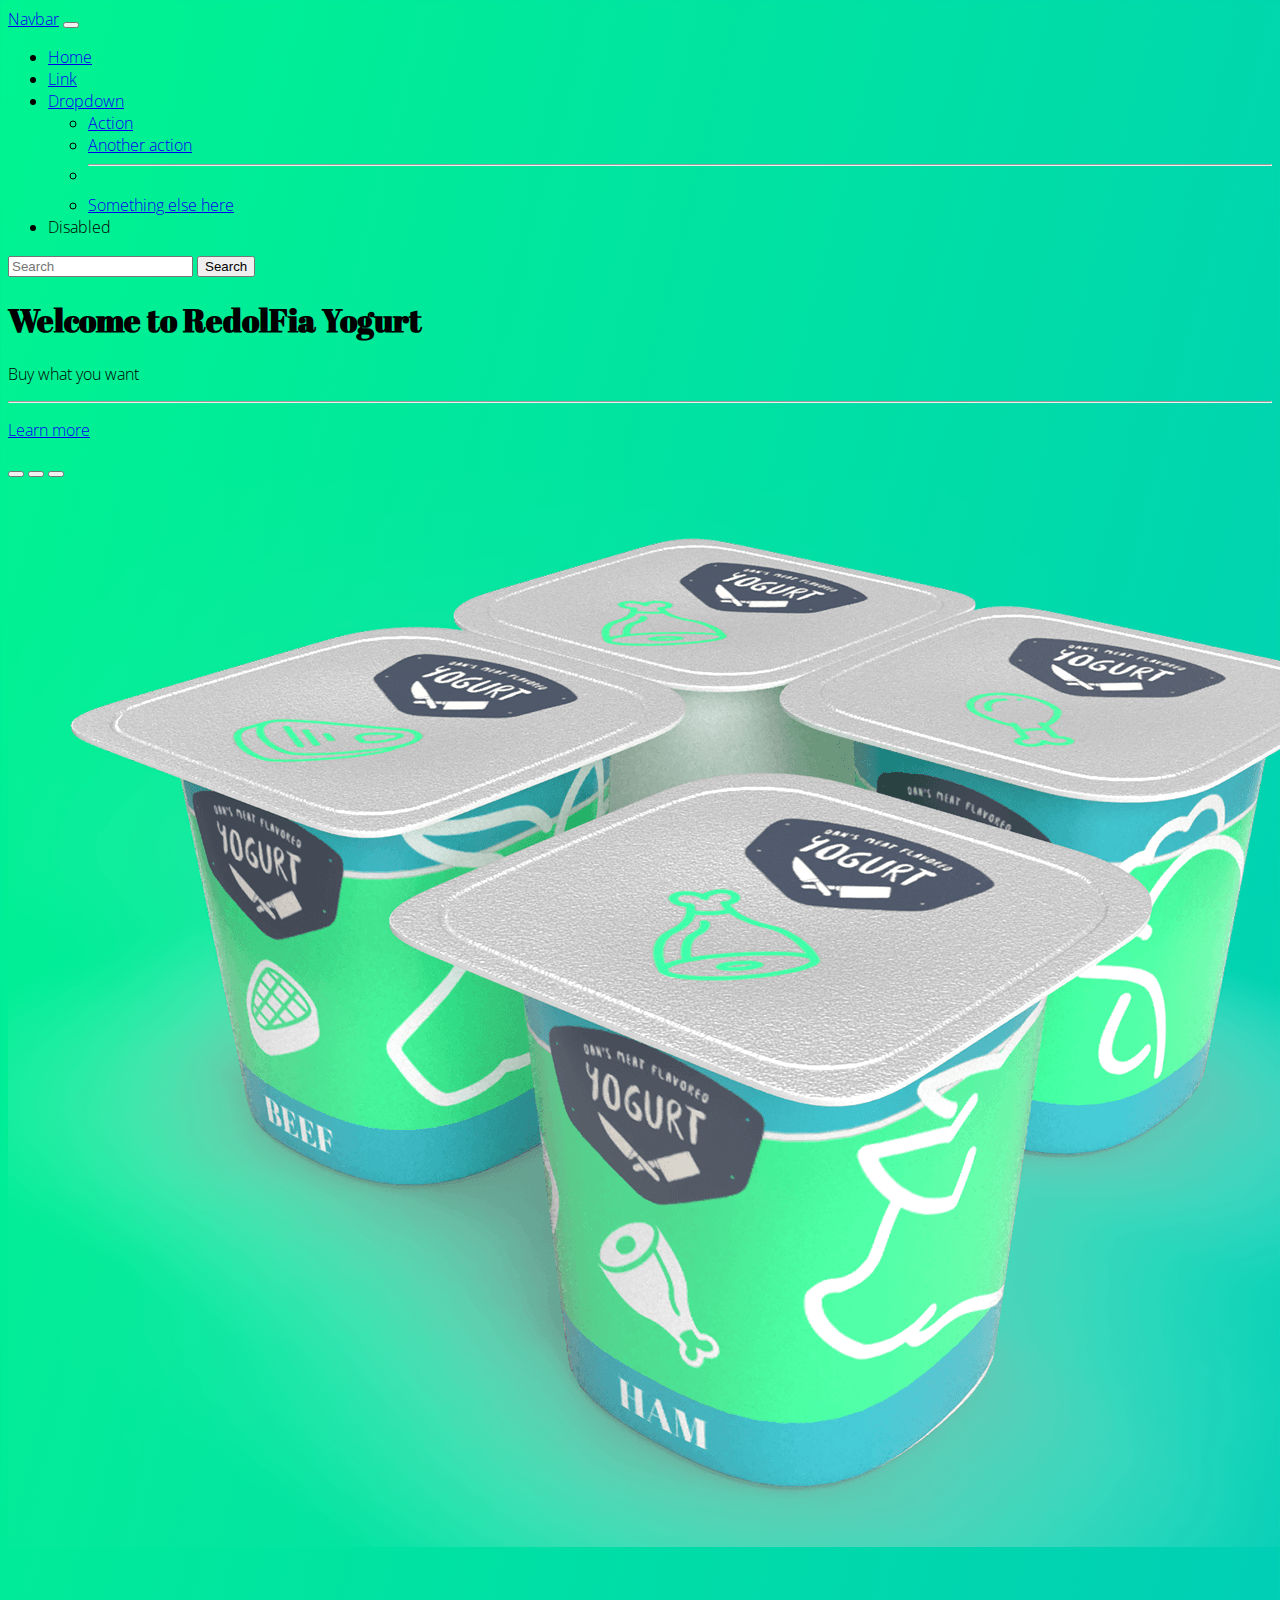
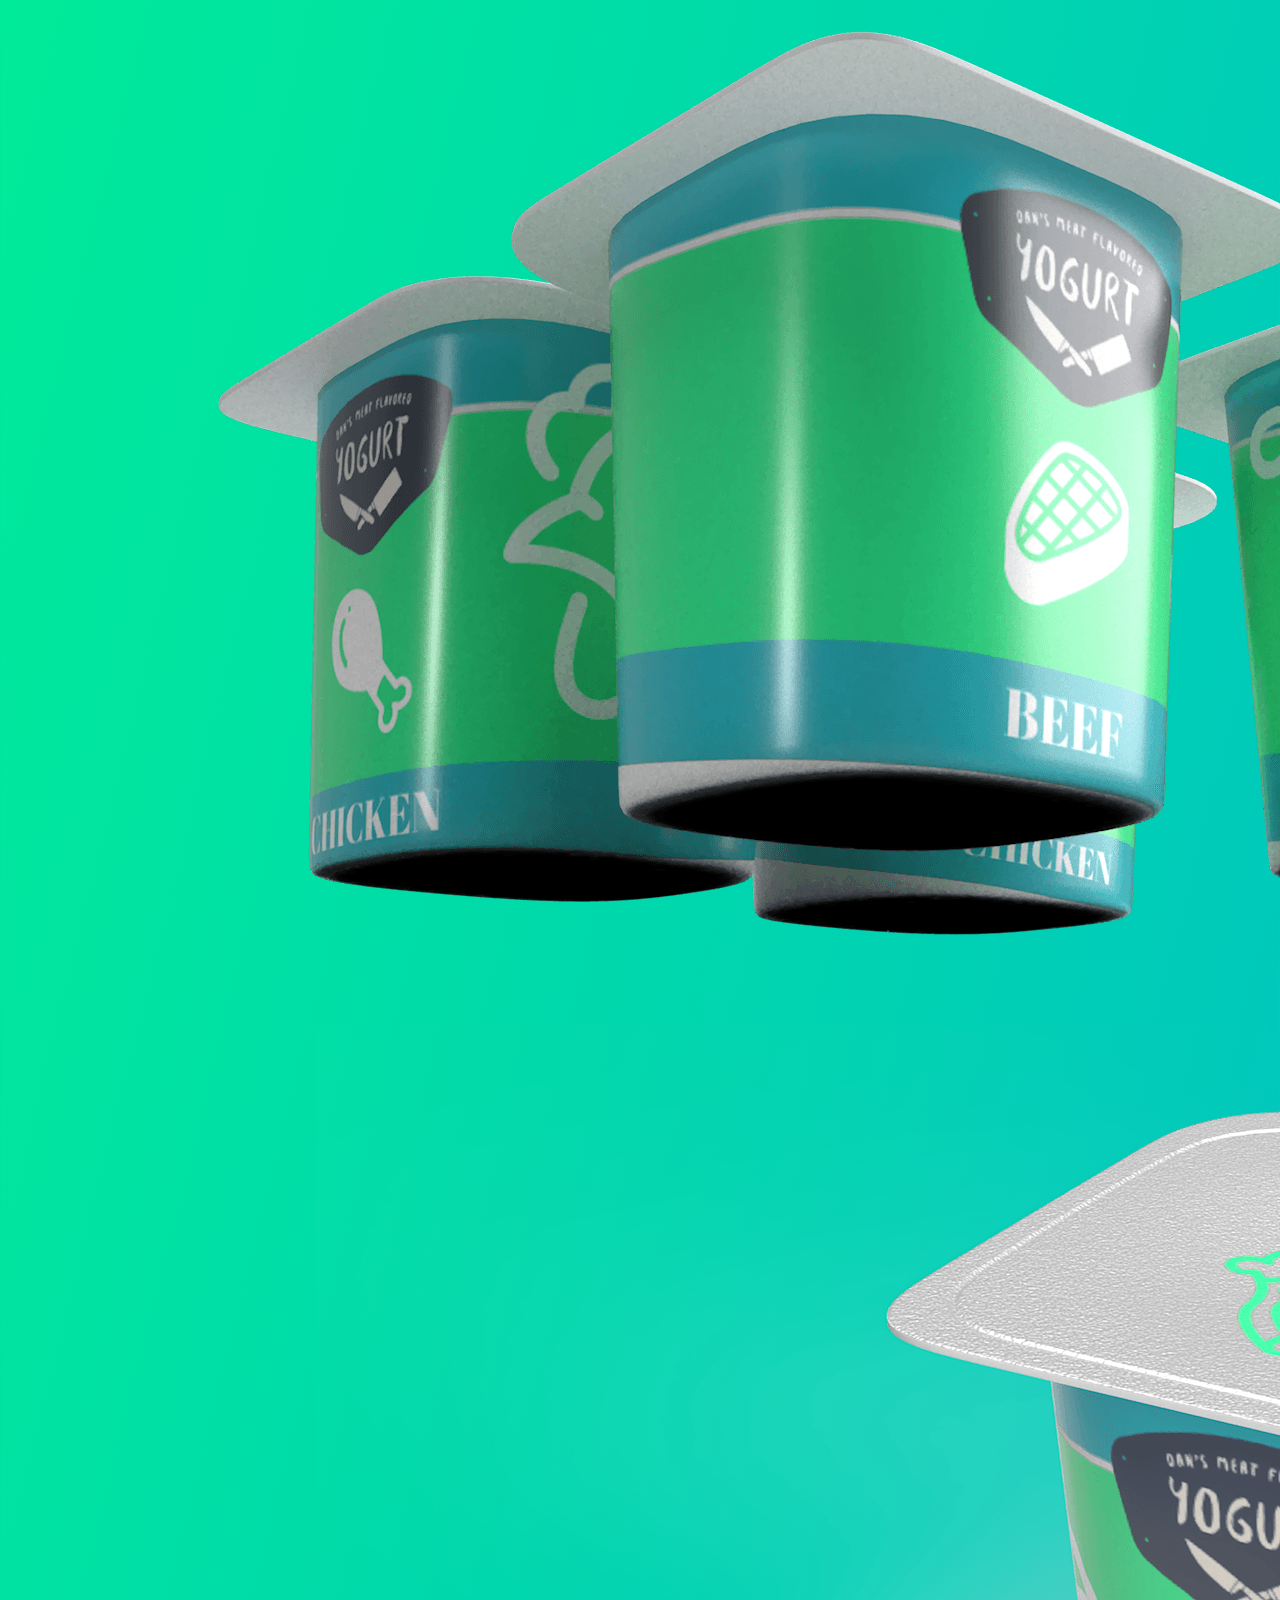
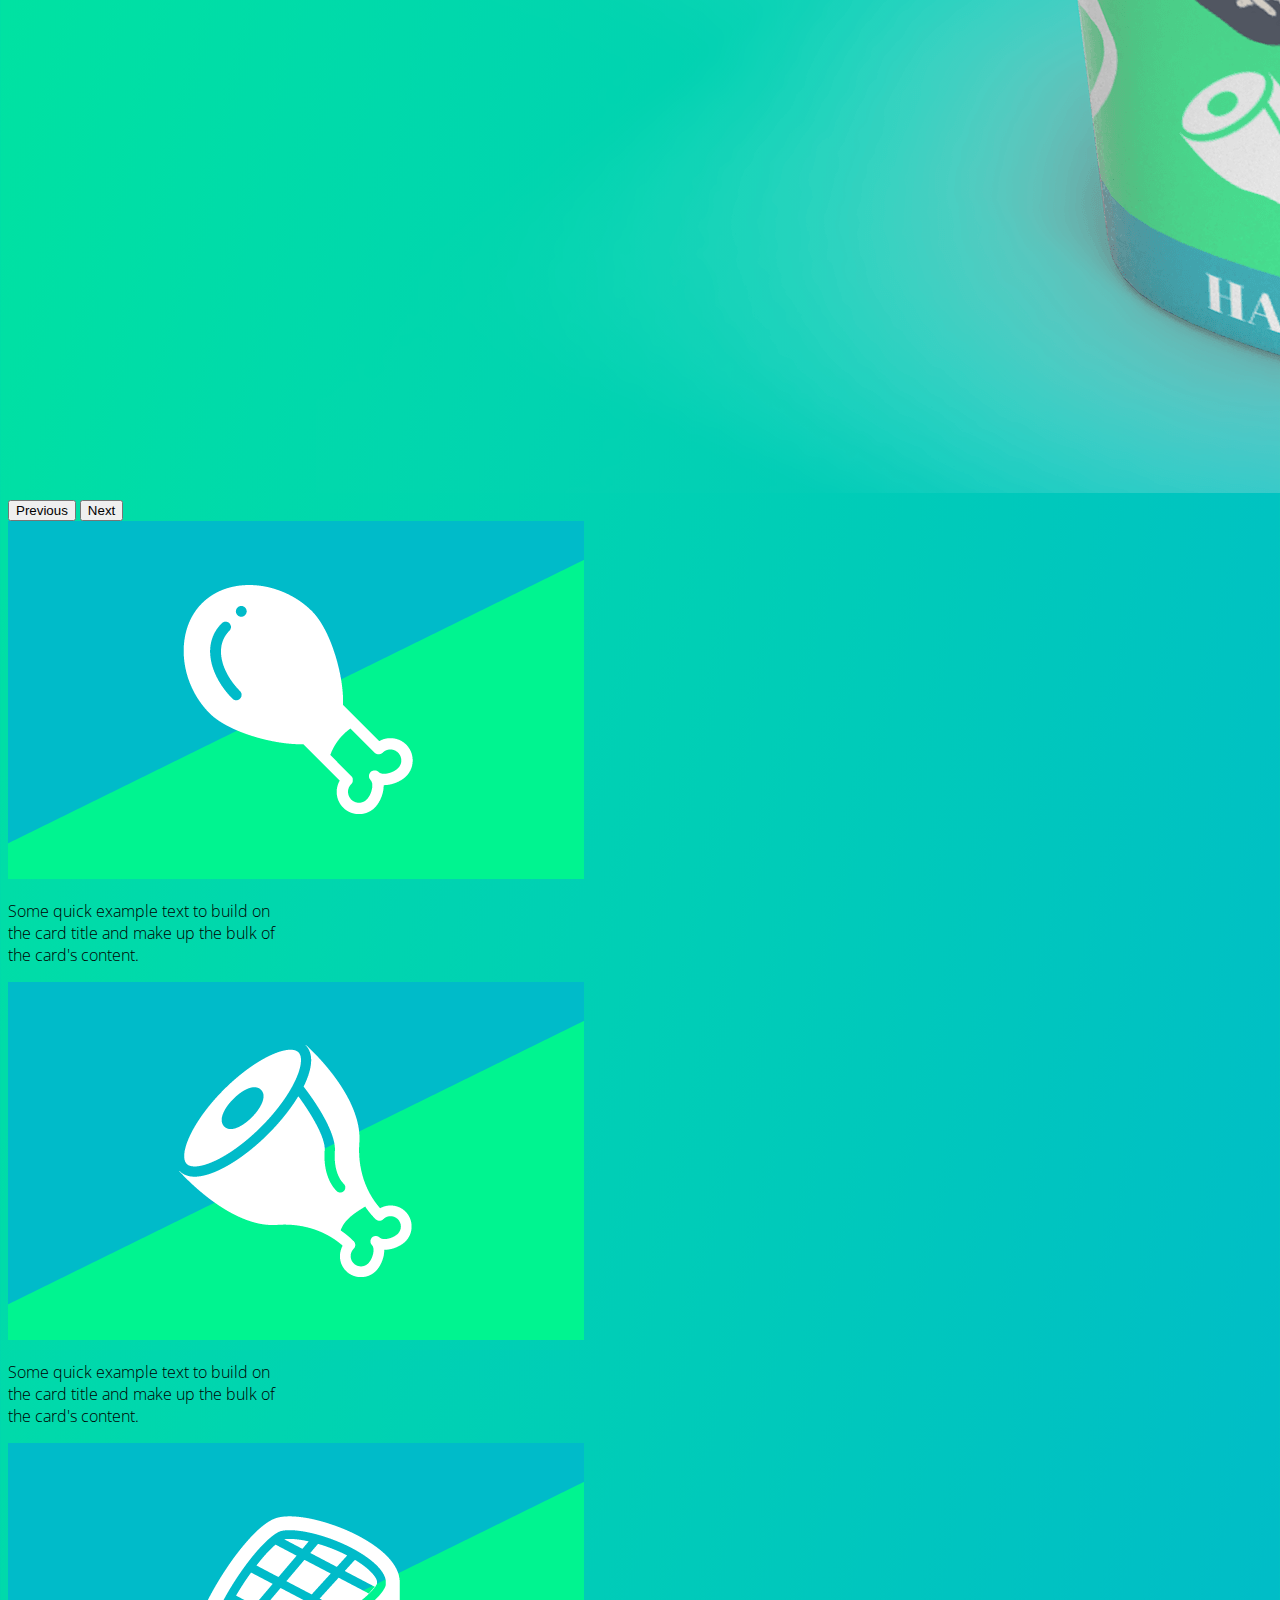
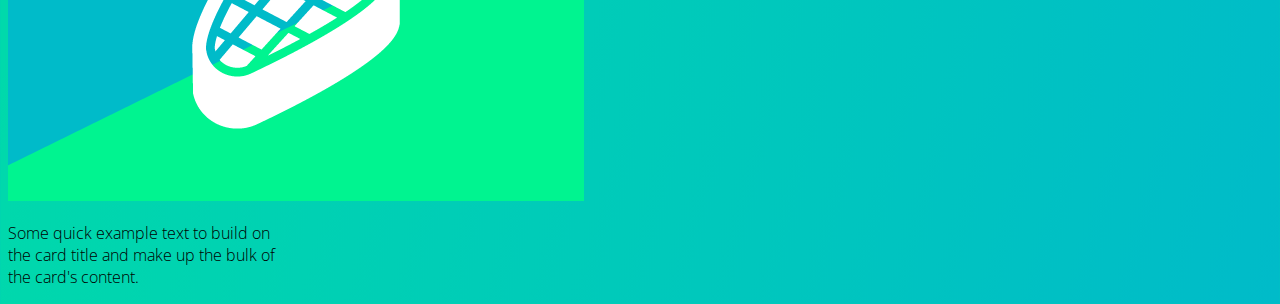
==== index.html @ 61ec4168 "half way through with home page" ====
<!DOCTYPE html>
<html lang="en">
<head>
    <meta charset="UTF-8">
    <meta http-equiv="X-UA-Compatible" content="IE=edge">
    <meta name="viewport" content="width=device-width, initial-scale=1.0">
    <title>Yogurt Website</title>
    <!-- Google Fonts -->
    <link rel="preconnect" href="https://fonts.googleapis.com">
    <link rel="preconnect" href="https://fonts.gstatic.com" crossorigin>
    <link href="https://fonts.googleapis.com/css2?family=Abril+Fatface&family=Open+Sans:wght@300;600&display=swap" rel="stylesheet">
     <!-- CSS only CDN bootstrap-->
    <link href="https://cdn.jsdelivr.net/npm/bootstrap@5.2.0-beta1/dist/css/bootstrap.min.css" rel="stylesheet" integrity="sha384-0evHe/X+R7YkIZDRvuzKMRqM+OrBnVFBL6DOitfPri4tjfHxaWutUpFmBp4vmVor" crossorigin="anonymous">
    <link rel="stylesheet" href="styles.css">
</head>
<body>
    <div class="container">
        <!-- Nav bar  -->
        <nav class="navbar navbar-expand-lg bg-light">
            <div class="container">
            <a class="navbar-brand" href="#">Navbar</a>
            <button class="navbar-toggler" type="button" data-bs-toggle="collapse" data-bs-target="#navbarSupportedContent" aria-controls="navbarSupportedContent" aria-expanded="false" aria-label="Toggle navigation">
                <span class="navbar-toggler-icon"></span>
            </button>
            <div class="collapse navbar-collapse" id="navbarSupportedContent">
                <ul class="navbar-nav me-auto mb-2 mb-lg-0">
                <li class="nav-item">
                    <a class="nav-link active" aria-current="page" href="#">Home</a>
                </li>
                <li class="nav-item">
                    <a class="nav-link" href="#">Link</a>
                </li>
                <li class="nav-item dropdown">
                    <a class="nav-link dropdown-toggle" href="#" role="button" data-bs-toggle="dropdown" aria-expanded="false">
                    Dropdown
                    </a>
                    <ul class="dropdown-menu">
                    <li><a class="dropdown-item" href="#">Action</a></li>
                    <li><a class="dropdown-item" href="#">Another action</a></li>
                    <li><hr class="dropdown-divider"></li>
                    <li><a class="dropdown-item" href="#">Something else here</a></li>
                    </ul>
                </li>
                <li class="nav-item">
                    <a class="nav-link disabled">Disabled</a>
                </li>
                </ul>
                <form class="d-flex" role="search">
                <input class="form-control me-2" type="search" placeholder="Search" aria-label="Search">
                <button class="btn btn-outline-success" type="submit">Search</button>
                </form>
            </div>
            </div>
        </nav>

        <!-- Jumbotron -->
        <div class="jumbotron">
          <h1 class="display-4">Welcome to RedolFia Yogurt</h1>
          <p class="lead">Buy what you want </p>
          <hr class="my-4">
          <p class="lead">
            <a class="btn btn-primary btn-lg" href="#" role="button">Learn more</a>
          </p>
        </div>

        <!-- Carousel -->
        <div id="carouselExampleIndicators" class="carousel slide" data-bs-ride="true">
            <div class="carousel-indicators">
              <button type="button" data-bs-target="#carouselExampleIndicators" data-bs-slide-to="0" class="active" aria-current="true" aria-label="Slide 1"></button>
              <button type="button" data-bs-target="#carouselExampleIndicators" data-bs-slide-to="1" aria-label="Slide 2"></button>
              <button type="button" data-bs-target="#carouselExampleIndicators" data-bs-slide-to="2" aria-label="Slide 3"></button>
            </div>
            <div class="carousel-inner">
              <div class="carousel-item active">
                <img src="imgs/yogurt-1.png" class="d-block w-100" alt="Product1">
              </div>
              <div class="carousel-item">
                <img src="imgs/yogurt-2.png" class="d-block w-100" alt="Product2">
              </div>
              <div class="carousel-item">
                <img src="imgs/yogurt-3.png" class="d-block w-100" alt="Product3">
              </div>
            </div>
            <button class="carousel-control-prev" type="button" data-bs-target="#carouselExampleIndicators" data-bs-slide="prev">
              <span class="carousel-control-prev-icon" aria-hidden="true"></span>
              <span class="visually-hidden">Previous</span>
            </button>
            <button class="carousel-control-next" type="button" data-bs-target="#carouselExampleIndicators" data-bs-slide="next">
              <span class="carousel-control-next-icon" aria-hidden="true"></span>
              <span class="visually-hidden">Next</span>
            </button>
          </div>

    </div>

    <!-- Cards -->
    <div class="card" style="width: 18rem;">
      <img src="imgs/product1.png" class="card-img-top" alt="...">
      <div class="card-body">
        <p class="card-text">Some quick example text to build on the card title and make up the bulk of the card's content.</p>
      </div>
    </div>

    <div class="card" style="width: 18rem;">
      <img src="imgs/product2.png" class="card-img-top" alt="...">
      <div class="card-body">
        <p class="card-text">Some quick example text to build on the card title and make up the bulk of the card's content.</p>
      </div>
    </div>

    <div class="card" style="width: 18rem;">
      <img src="imgs/product3.png" class="card-img-top" alt="...">
      <div class="card-body">
        <p class="card-text">Some quick example text to build on the card title and make up the bulk of the card's content.</p>
      </div>
    </div>



    
<!-- Bootstrap JS min -->
<script src="https://cdn.jsdelivr.net/npm/@popperjs/core@2.11.5/dist/umd/popper.min.js" integrity="sha384-Xe+8cL9oJa6tN/veChSP7q+mnSPaj5Bcu9mPX5F5xIGE0DVittaqT5lorf0EI7Vk" crossorigin="anonymous"></script>
<script src="https://cdn.jsdelivr.net/npm/bootstrap@5.2.0/dist/js/bootstrap.min.js" integrity="sha384-ODmDIVzN+pFdexxHEHFBQH3/9/vQ9uori45z4JjnFsRydbmQbmL5t1tQ0culUzyK" crossorigin="anonymous"></script>
</body>
</html>
---- styles.css ----
body {
    font-family: 'Open Sans', sans-serif;
    font-weight: 300;
    background-image: linear-gradient(to bottom right, #00F490, #00BBC9) ;
}

h1 {
    font-family: 'Abril Fatface', cursive;
}
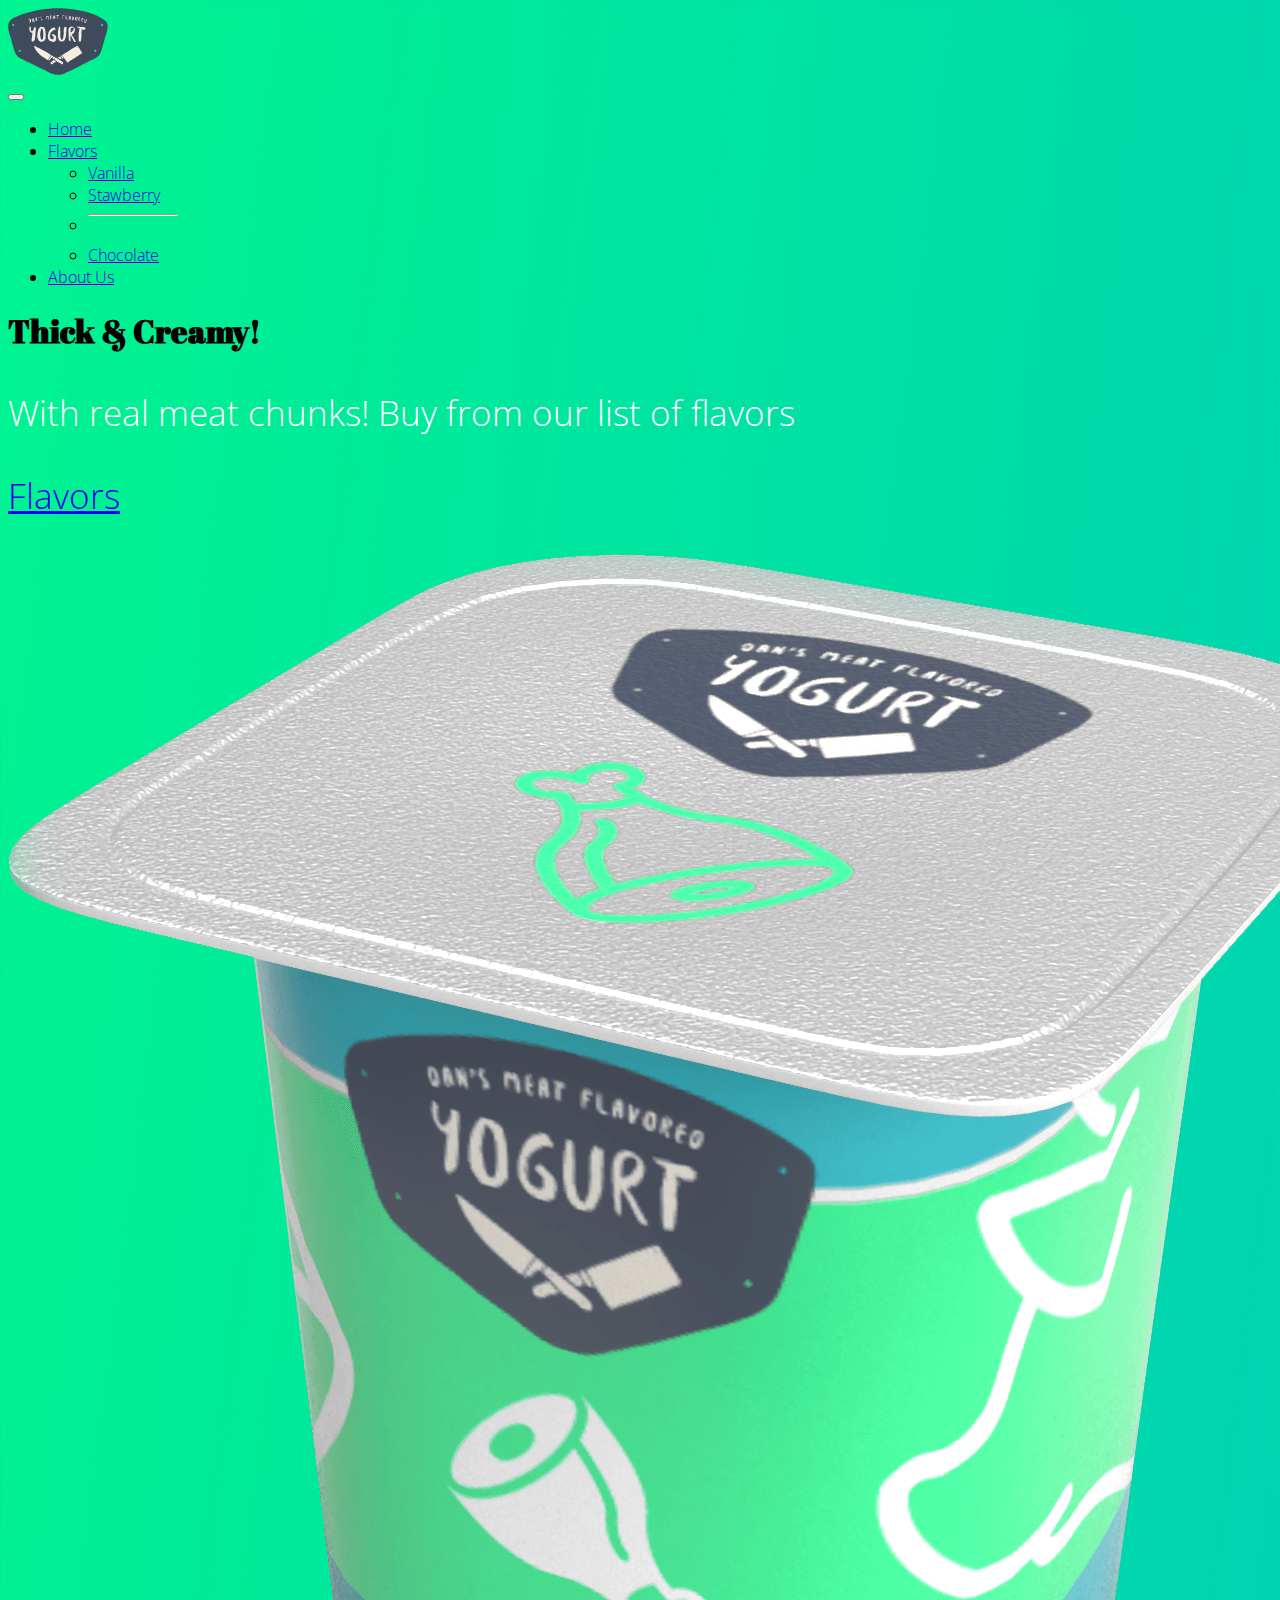
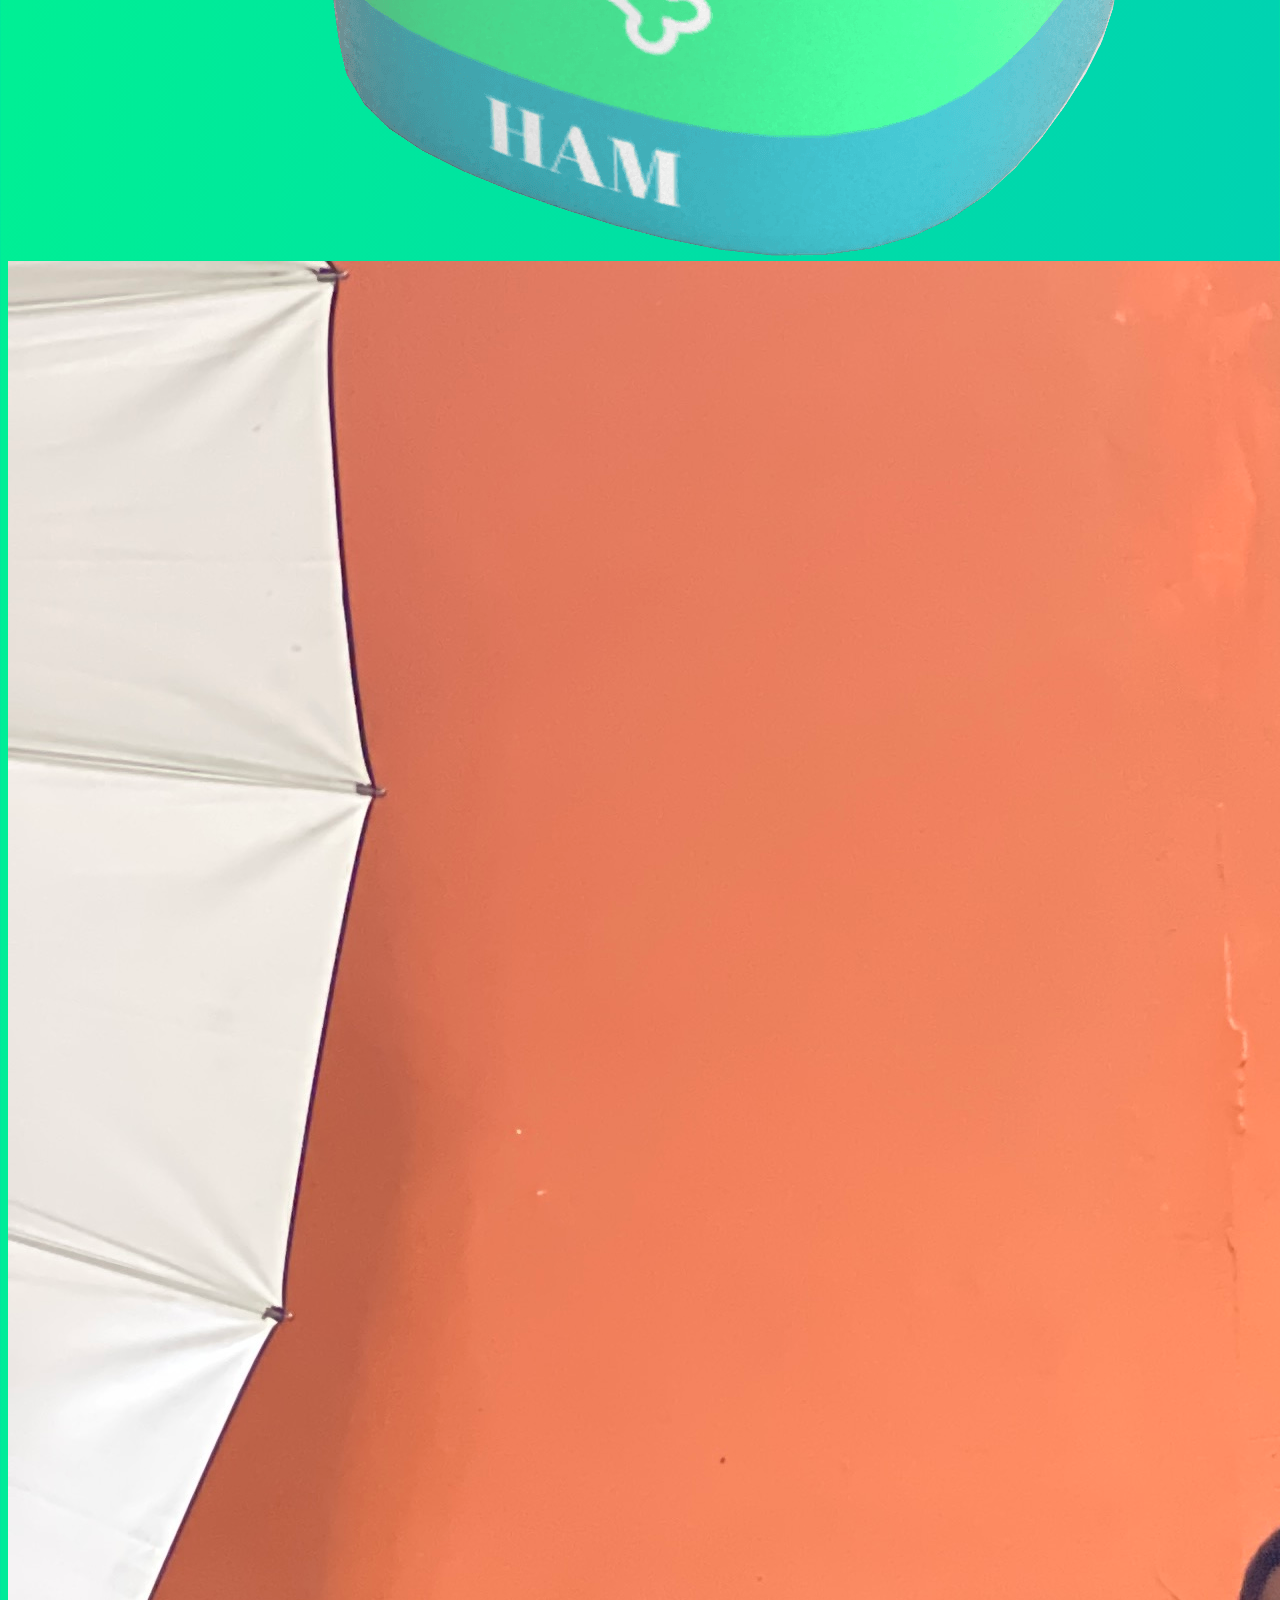
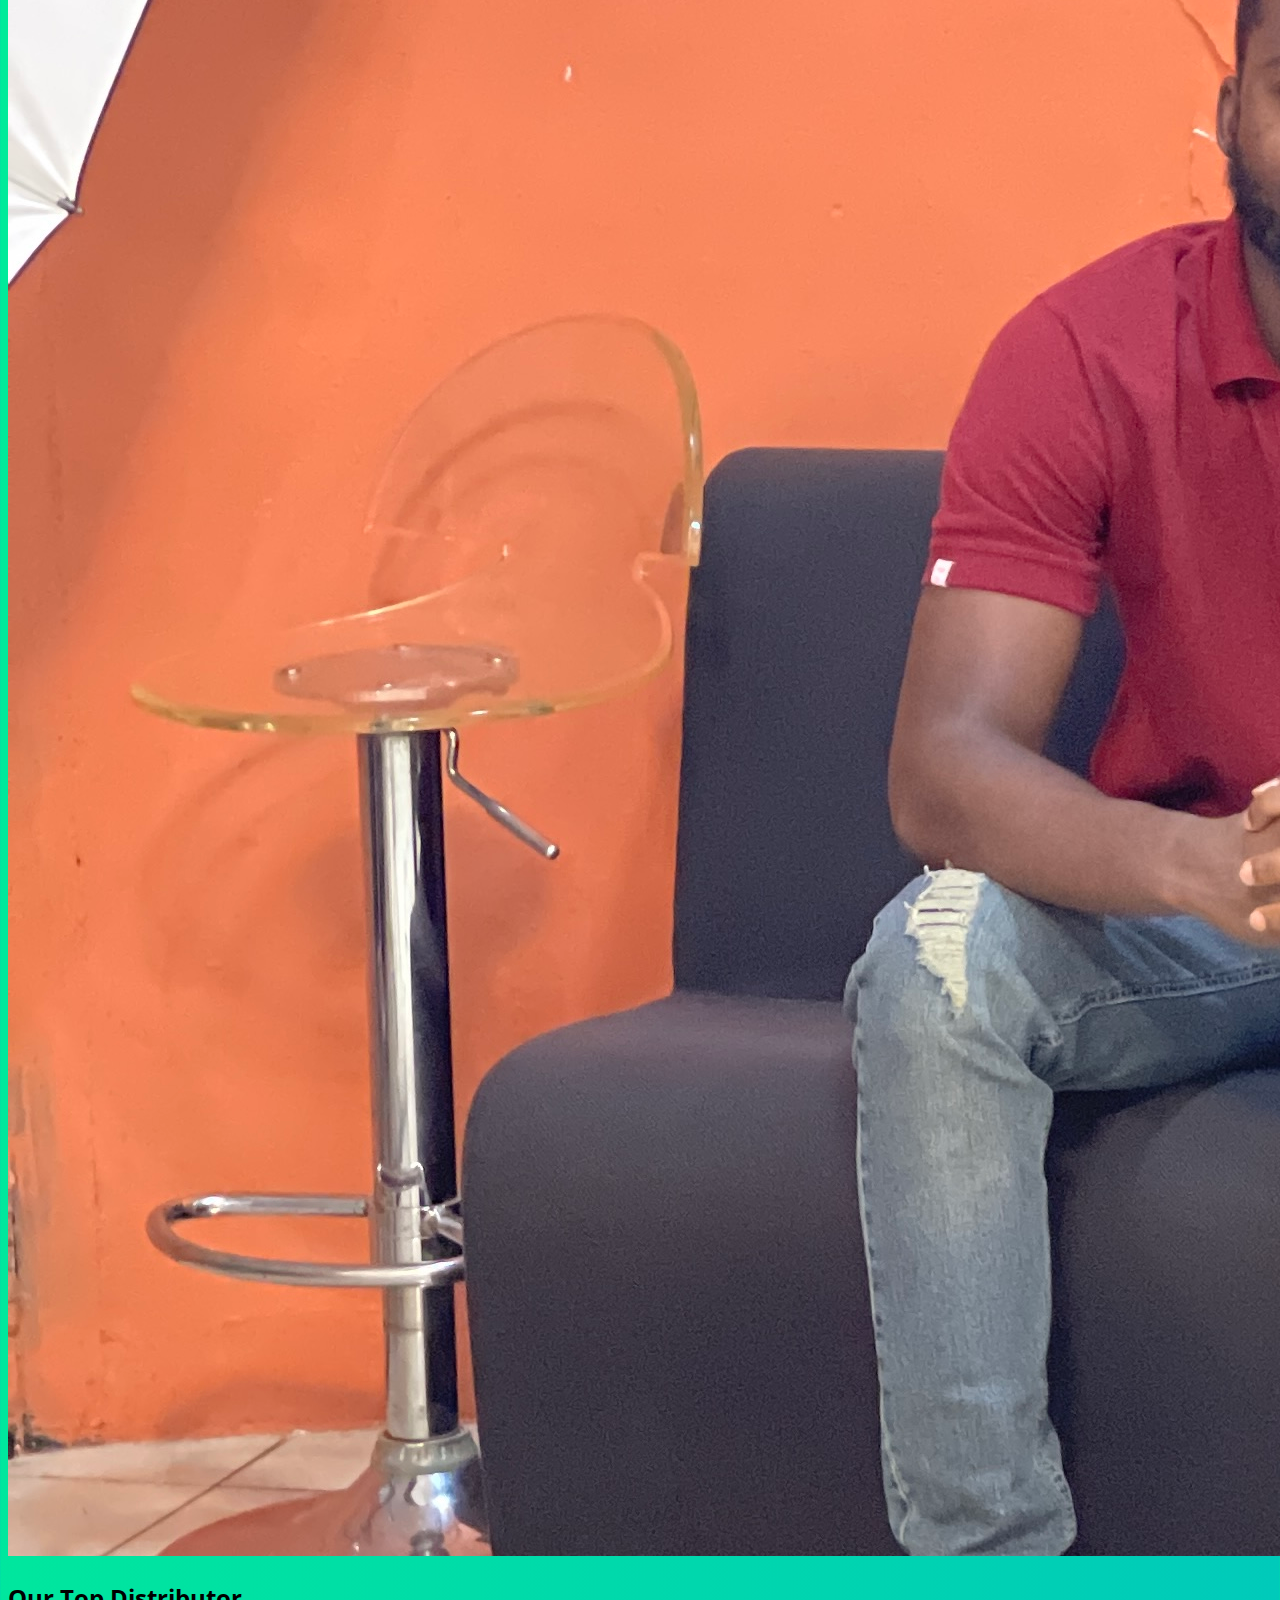
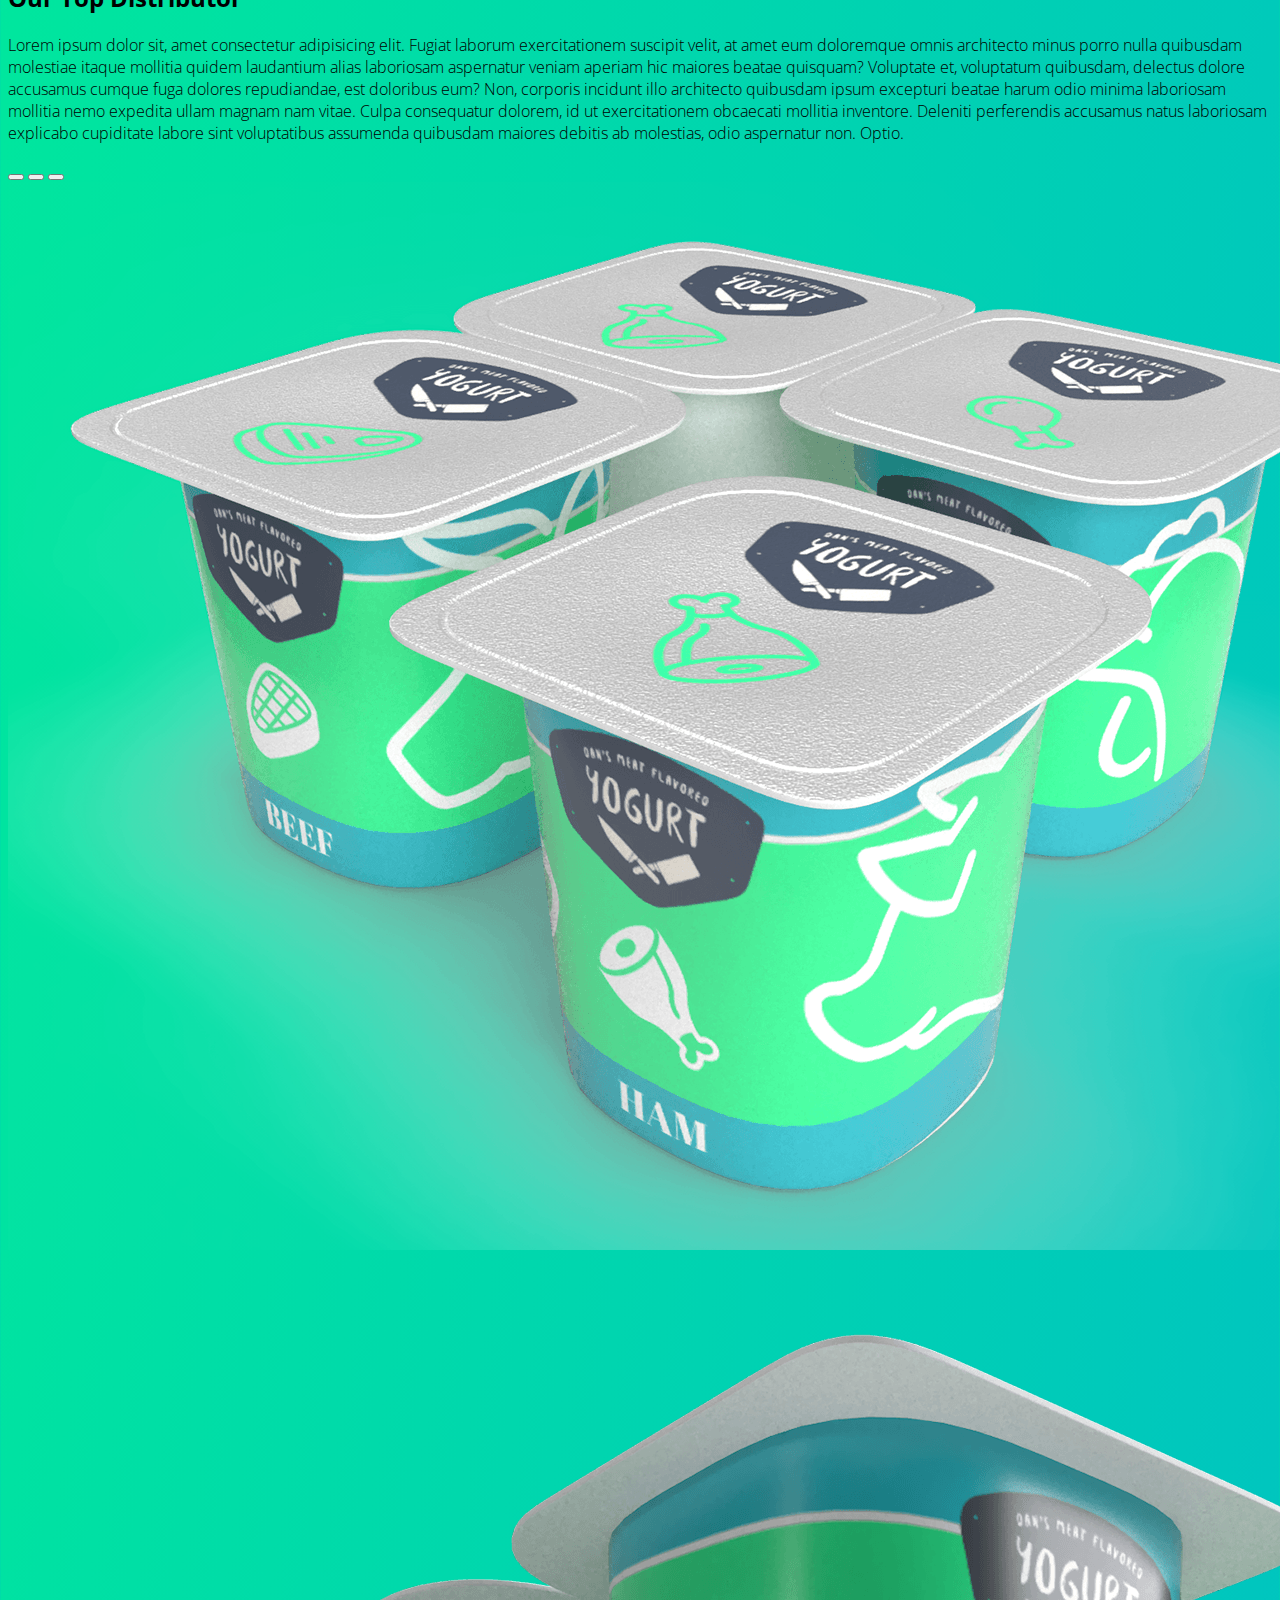
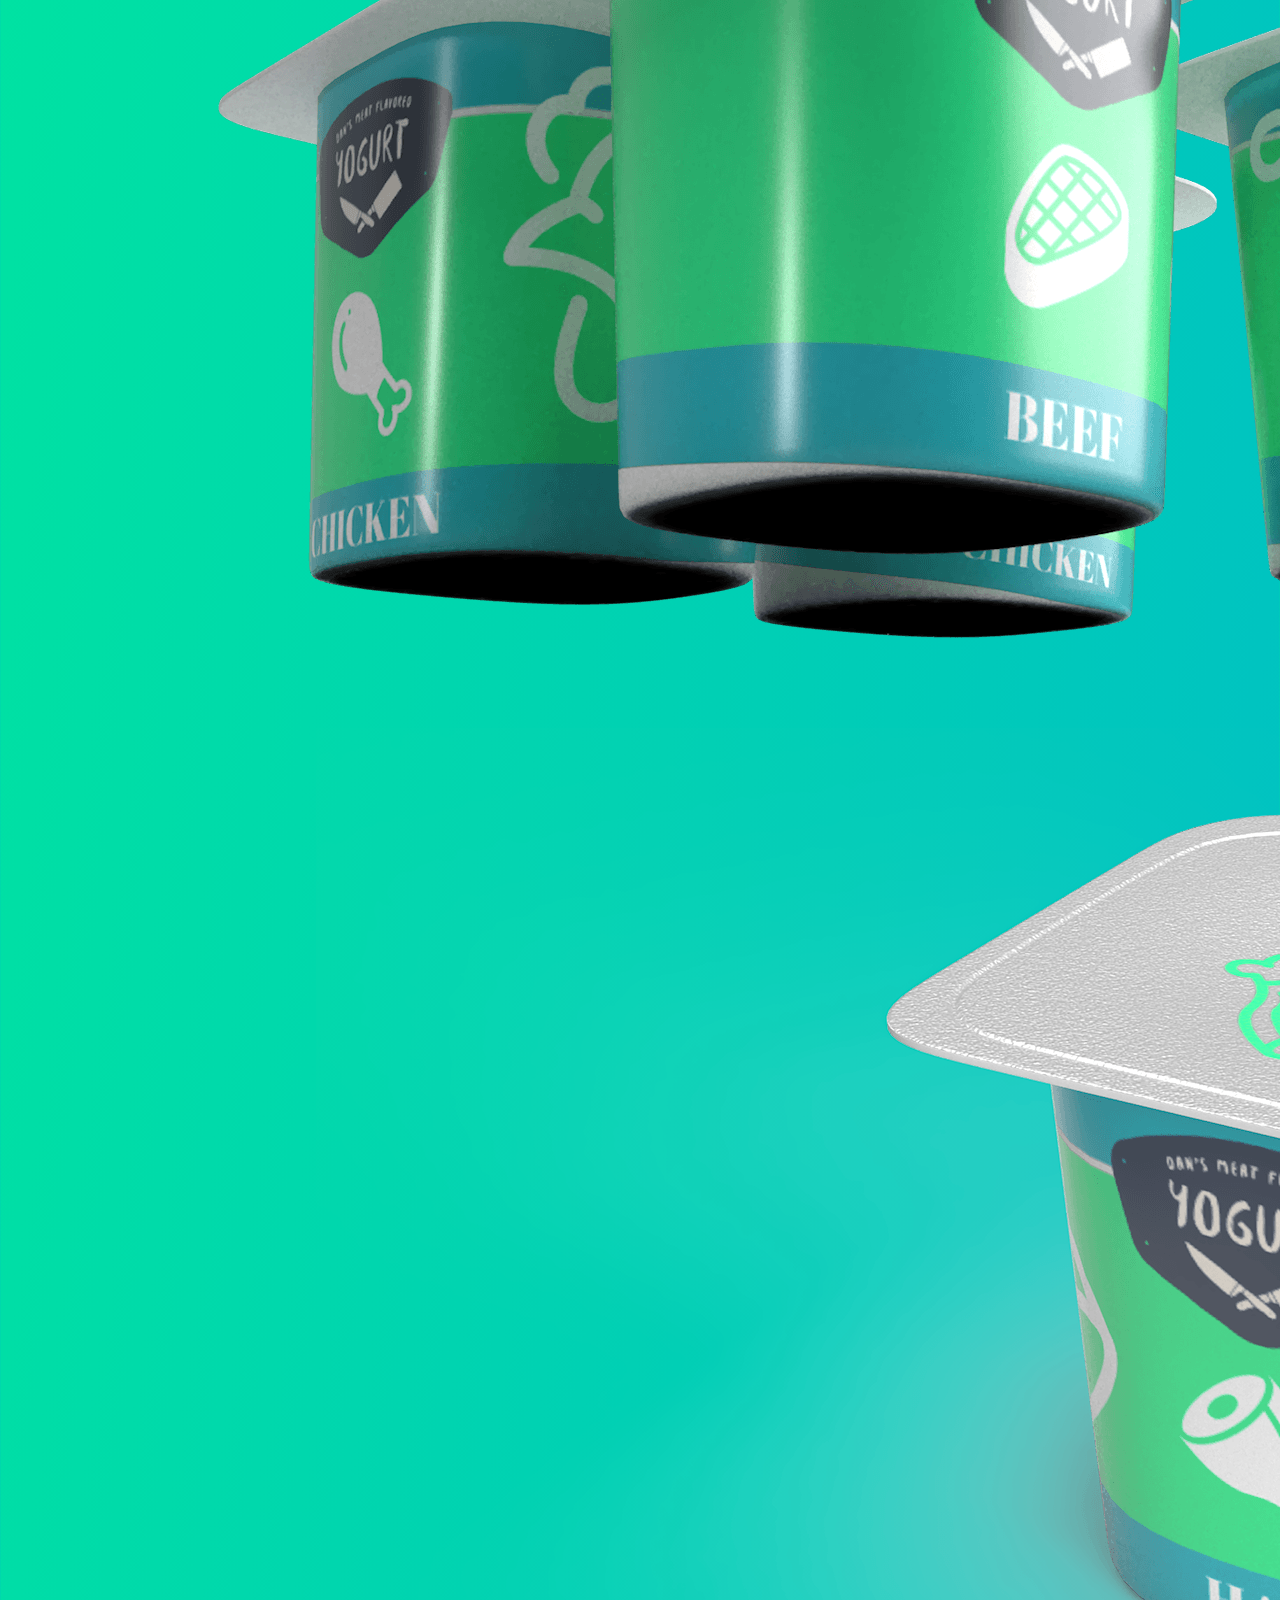
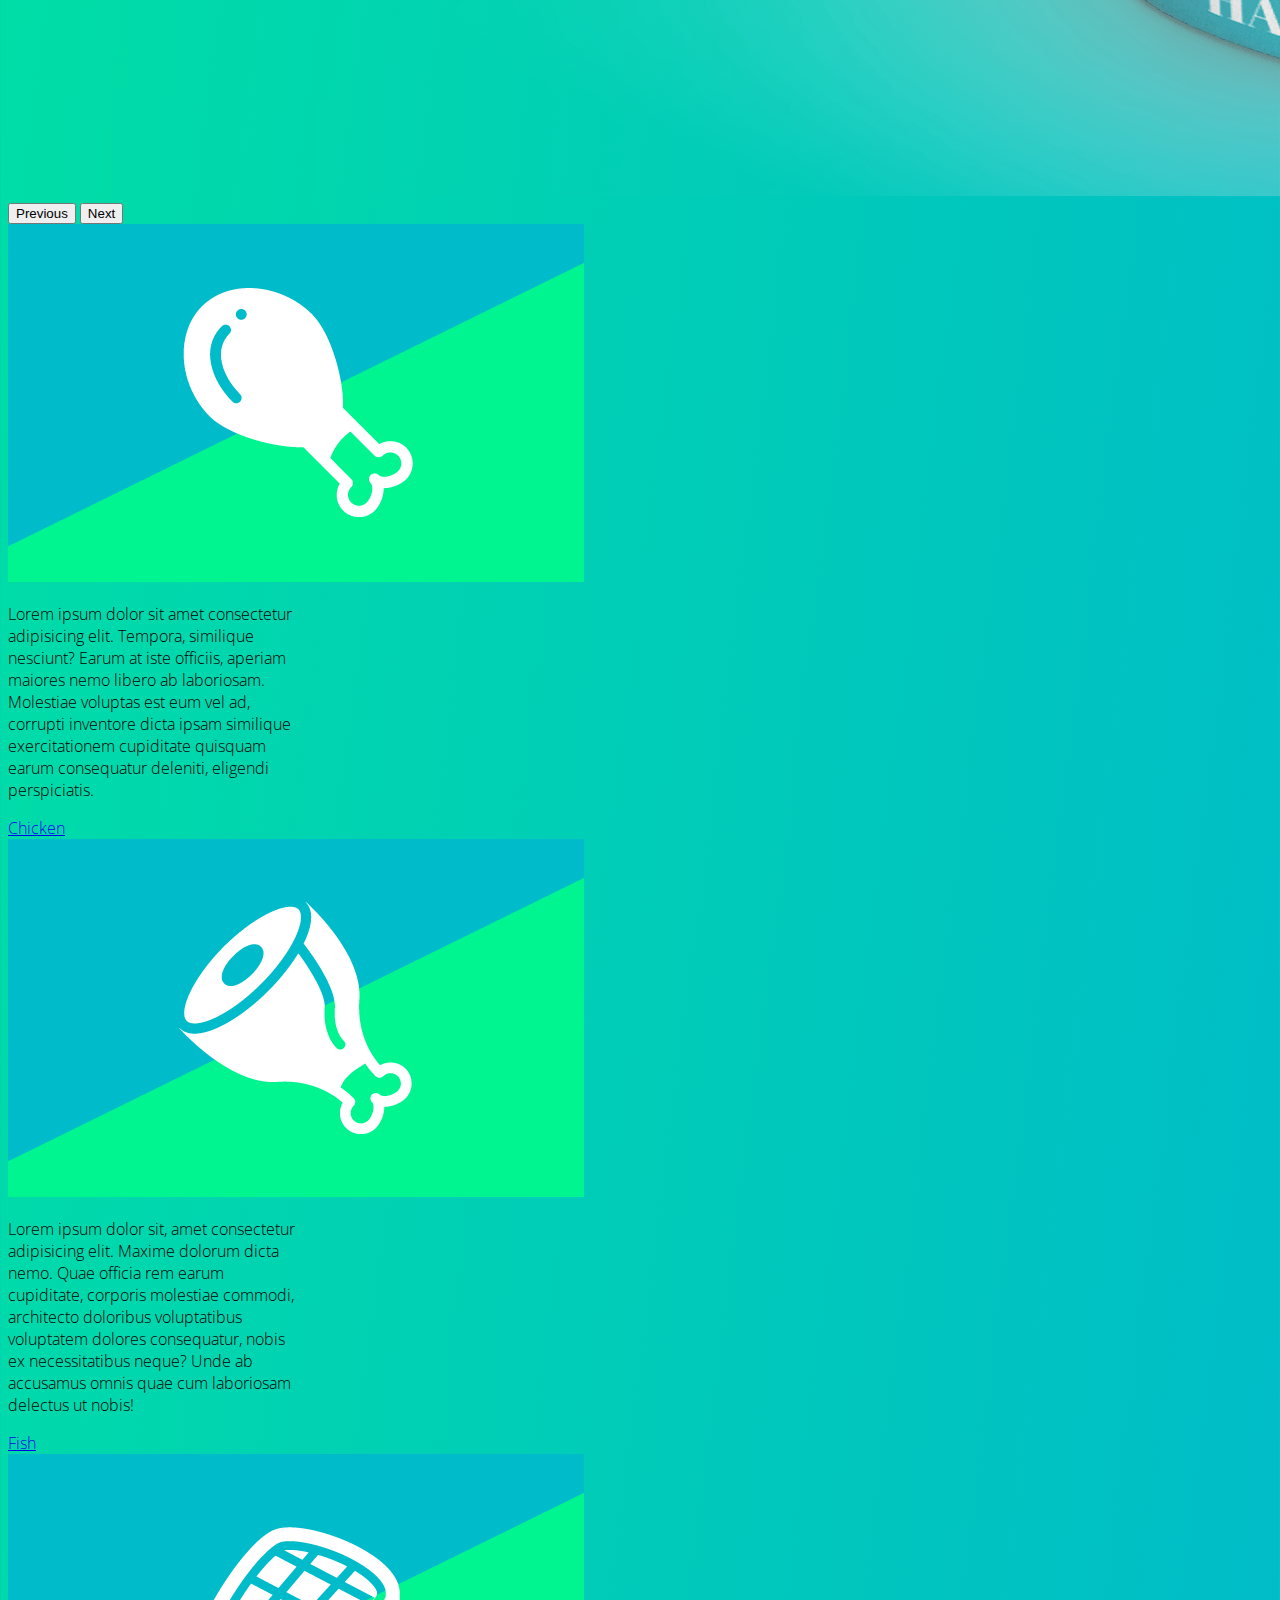
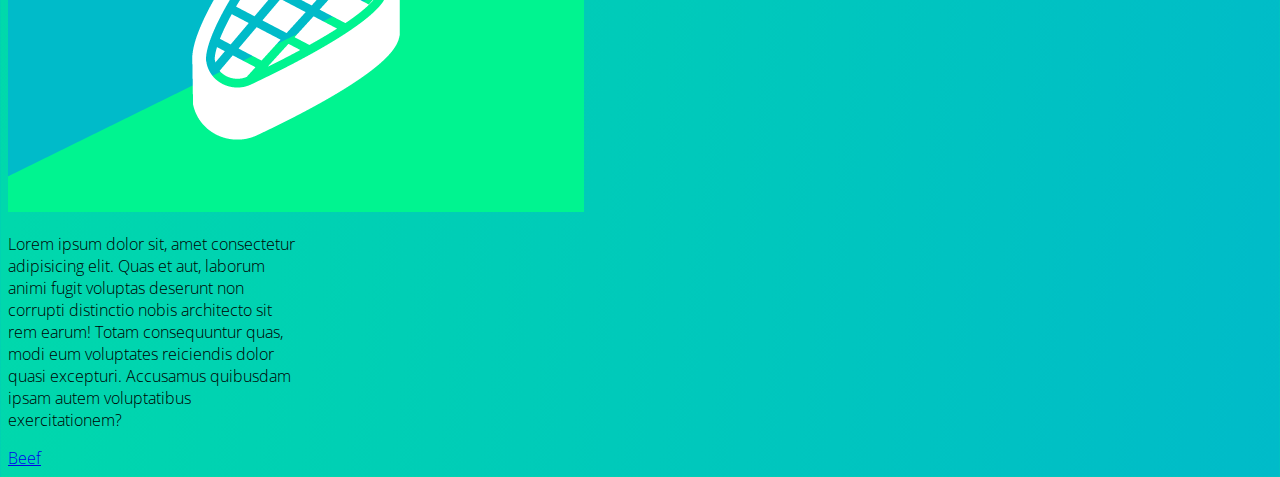
==== commit e4ff6ccc: "done for now" ====
--- a/index.html
+++ b/index.html
@@ -14,57 +14,85 @@
     <link rel="stylesheet" href="styles.css">
 </head>
 <body>
+  <!-- Beginning of first Container -->
     <div class="container">
+
         <!-- Nav bar  -->
-        <nav class="navbar navbar-expand-lg bg-light">
+        <nav class="navbar navbar-expand-lg navbar-dark sticky-top">
             <div class="container">
-            <a class="navbar-brand" href="#">Navbar</a>
+            
+              <!-- Logo -->
+              <nav class="navbar">
+                <div class="container">
+                  <a class="navbar-brand" href="#">
+                    <img src="imgs/logo-dans-meat-yogurt.svg" href="index.html" alt="Bootstrap" width="100" height="auto">
+                  </a>
+                </div>
+              </nav>  
+
             <button class="navbar-toggler" type="button" data-bs-toggle="collapse" data-bs-target="#navbarSupportedContent" aria-controls="navbarSupportedContent" aria-expanded="false" aria-label="Toggle navigation">
                 <span class="navbar-toggler-icon"></span>
             </button>
-            <div class="collapse navbar-collapse" id="navbarSupportedContent">
-                <ul class="navbar-nav me-auto mb-2 mb-lg-0">
-                <li class="nav-item">
-                    <a class="nav-link active" aria-current="page" href="#">Home</a>
-                </li>
-                <li class="nav-item">
-                    <a class="nav-link" href="#">Link</a>
-                </li>
-                <li class="nav-item dropdown">
-                    <a class="nav-link dropdown-toggle" href="#" role="button" data-bs-toggle="dropdown" aria-expanded="false">
-                    Dropdown
-                    </a>
-                    <ul class="dropdown-menu">
-                    <li><a class="dropdown-item" href="#">Action</a></li>
-                    <li><a class="dropdown-item" href="#">Another action</a></li>
-                    <li><hr class="dropdown-divider"></li>
-                    <li><a class="dropdown-item" href="#">Something else here</a></li>
-                    </ul>
-                </li>
-                <li class="nav-item">
-                    <a class="nav-link disabled">Disabled</a>
-                </li>
+
+            <!-- Dropdown -->
+            <div class="collapse navbar-collapse " id="navbarSupportedContent">
+                <ul class="navbar-nav ms-auto mb-2 mb-lg-0 float-end">
+                    <li class="nav-item btn btn-outline-light me-4" style="width: 130px;">
+                        <a class="nav-link active text-white" aria-current="page" href="#">Home</a>
+                    </li>
+                    <li class="nav-item dropdown btn btn-outline-light me-4" style="width: 130px;">
+                        <a class="nav-link dropdown-toggle text-white" href="#" role="button" data-bs-toggle="dropdown" aria-expanded="false">
+                          Flavors
+                        </a>
+                        <ul class="dropdown-menu ">
+                        <li><a class="dropdown-item" href="#">Vanilla</a></li>
+                        <li><a class="dropdown-item" href="#">Stawberry</a></li>
+                        <li><hr class="dropdown-divider"></li>
+                        <li><a class="dropdown-item" href="#">Chocolate</a></li>
+                        </ul>
+                    </li>
+                    <li class="nav-item btn btn-outline-light" style="width: 130px;">
+                      <a class="nav-link text-white" href="#">About Us</a>
+                    </li>
                 </ul>
-                <form class="d-flex" role="search">
-                <input class="form-control me-2" type="search" placeholder="Search" aria-label="Search">
-                <button class="btn btn-outline-success" type="submit">Search</button>
-                </form>
+                
             </div>
             </div>
         </nav>
 
         <!-- Jumbotron -->
         <div class="jumbotron">
-          <h1 class="display-4">Welcome to RedolFia Yogurt</h1>
-          <p class="lead">Buy what you want </p>
-          <hr class="my-4">
-          <p class="lead">
-            <a class="btn btn-primary btn-lg" href="#" role="button">Learn more</a>
-          </p>
+
+          <div class="row">
+            <div class="col-md-7 text-center text-md-start">
+              <h1 class="display-3 text-white mt-5">Thick & Creamy!</h1>
+              <p class="lead"> With real meat chunks! Buy from our list of flavors </p>
+
+              <!-- button homepg -->
+              <p class="lead">
+                <a class="btn btn-outline-light btn-lg mt-3" href="#" role="button" style="width: 130px;">Flavors</a>
+              </p>
+            </div>
+
+            <div class="col-md-5">
+              <img src="imgs/hero1.png" class="img-fluid mt-5" alt="redolfia's yogurt">
+            </div>
+          </div>
+          </div>
+
+                  <!-- testimonial form top distributor -->
+        <div class="row mt-5">
+          <div class="col-md-4">
+              <img class="img-fluid" src="imgs/distributor.jpg" alt="top distributor">
+          </div>
+          <div class="col-md-8 bg-light p-5 border border-lg border-dark rounded-end">
+            <h2>Our Top Distributor</h2>
+            <p>Lorem ipsum dolor sit, amet consectetur adipisicing elit. Fugiat laborum exercitationem suscipit velit, at amet eum doloremque omnis architecto minus porro nulla quibusdam molestiae itaque mollitia quidem laudantium alias laboriosam aspernatur veniam aperiam hic maiores beatae quisquam? Voluptate et, voluptatum quibusdam, delectus dolore accusamus cumque fuga dolores repudiandae, est doloribus eum? Non, corporis incidunt illo architecto quibusdam ipsum excepturi beatae harum odio minima laboriosam mollitia nemo expedita ullam magnam nam vitae. Culpa consequatur dolorem, id ut exercitationem obcaecati mollitia inventore. Deleniti perferendis accusamus natus laboriosam explicabo cupiditate labore sint voluptatibus assumenda quibusdam maiores debitis ab molestias, odio aspernatur non. Optio.</p>
+          </div>
         </div>
 
         <!-- Carousel -->
-        <div id="carouselExampleIndicators" class="carousel slide" data-bs-ride="true">
+        <div id="carouselExampleIndicators" class="carousel slide d-none d-md-block" data-bs-ride="true">
             <div class="carousel-indicators">
               <button type="button" data-bs-target="#carouselExampleIndicators" data-bs-slide-to="0" class="active" aria-current="true" aria-label="Slide 1"></button>
               <button type="button" data-bs-target="#carouselExampleIndicators" data-bs-slide-to="1" aria-label="Slide 2"></button>
@@ -91,29 +119,39 @@
             </button>
           </div>
 
-    </div>
+              <!-- Cards -->
+          <div class="card-group">
+            <div class="card" style="width: 18rem;">
+              <img src="imgs/product1.png" class="card-img-top" alt="...">
+              <div class="card-body">
+                <p class="card-text">Lorem ipsum dolor sit amet consectetur adipisicing elit. Tempora, similique nesciunt? Earum at iste officiis, aperiam maiores nemo libero ab laboriosam. Molestiae voluptas est eum vel ad, corrupti inventore dicta ipsam similique exercitationem cupiditate quisquam earum consequatur deleniti, eligendi perspiciatis.</p>
+                <a href="#" class="btn btn-primary">Chicken</a>
+              </div>
+            </div>
+            <div class="card" style="width: 18rem;">
+              <img src="imgs/product2.png" class="card-img-top" alt="...">
+              <div class="card-body">
+                <p class="card-text">Lorem ipsum dolor sit, amet consectetur adipisicing elit. Maxime dolorum dicta nemo. Quae officia rem earum cupiditate, corporis molestiae commodi, architecto doloribus voluptatibus voluptatem dolores consequatur, nobis ex necessitatibus neque? Unde ab accusamus omnis quae cum laboriosam delectus ut nobis!</p>
+                <a href="#" class="btn btn-primary streched-link">Fish</a>
+              </div>
+            </div>
+            <div class="card" style="width: 18rem;">
+              <img src="imgs/product3.png" class="card-img-top" alt="...">
+              <div class="card-body">
+                <p class="card-text">Lorem ipsum dolor sit, amet consectetur adipisicing elit. Quas et aut, laborum animi fugit voluptas deserunt non corrupti distinctio nobis architecto sit rem earum! Totam consequuntur quas, modi eum voluptates reiciendis dolor quasi excepturi. Accusamus quibusdam ipsam autem voluptatibus exercitationem?</p>
+                <a href="#" class="btn btn-primary">Beef</a>
+              </div>
+            </div>
+          </div>
 
-    <!-- Cards -->
-    <div class="card" style="width: 18rem;">
-      <img src="imgs/product1.png" class="card-img-top" alt="...">
-      <div class="card-body">
-        <p class="card-text">Some quick example text to build on the card title and make up the bulk of the card's content.</p>
-      </div>
-    </div>
+    </div> 
+    <!-- End of first Container -->
 
-    <div class="card" style="width: 18rem;">
-      <img src="imgs/product2.png" class="card-img-top" alt="...">
-      <div class="card-body">
-        <p class="card-text">Some quick example text to build on the card title and make up the bulk of the card's content.</p>
-      </div>
-    </div>
 
-    <div class="card" style="width: 18rem;">
-      <img src="imgs/product3.png" class="card-img-top" alt="...">
-      <div class="card-body">
-        <p class="card-text">Some quick example text to build on the card title and make up the bulk of the card's content.</p>
-      </div>
-    </div>
+
+
+
+
 
 
 
--- a/styles.css
+++ b/styles.css
@@ -6,7 +6,26 @@
 
 h1 {
     font-family: 'Abril Fatface', cursive;
+   
+}
+
+/* This overides an already bootstrap class */
+.lead {
+    color: white;
+    font-size: 2.2rem; 
+}
+
+.btn-outline-light {
+    border-color: white;
+}
+
+.btn-outline-light:hover {
+    background-color: rgba(0, 0, 0, 0.131);
+    color: white; 
+}
+
+.bgRemoved {
+    background-color: rgba(0, 0, 0, 0.099);
 }
 
 
-
